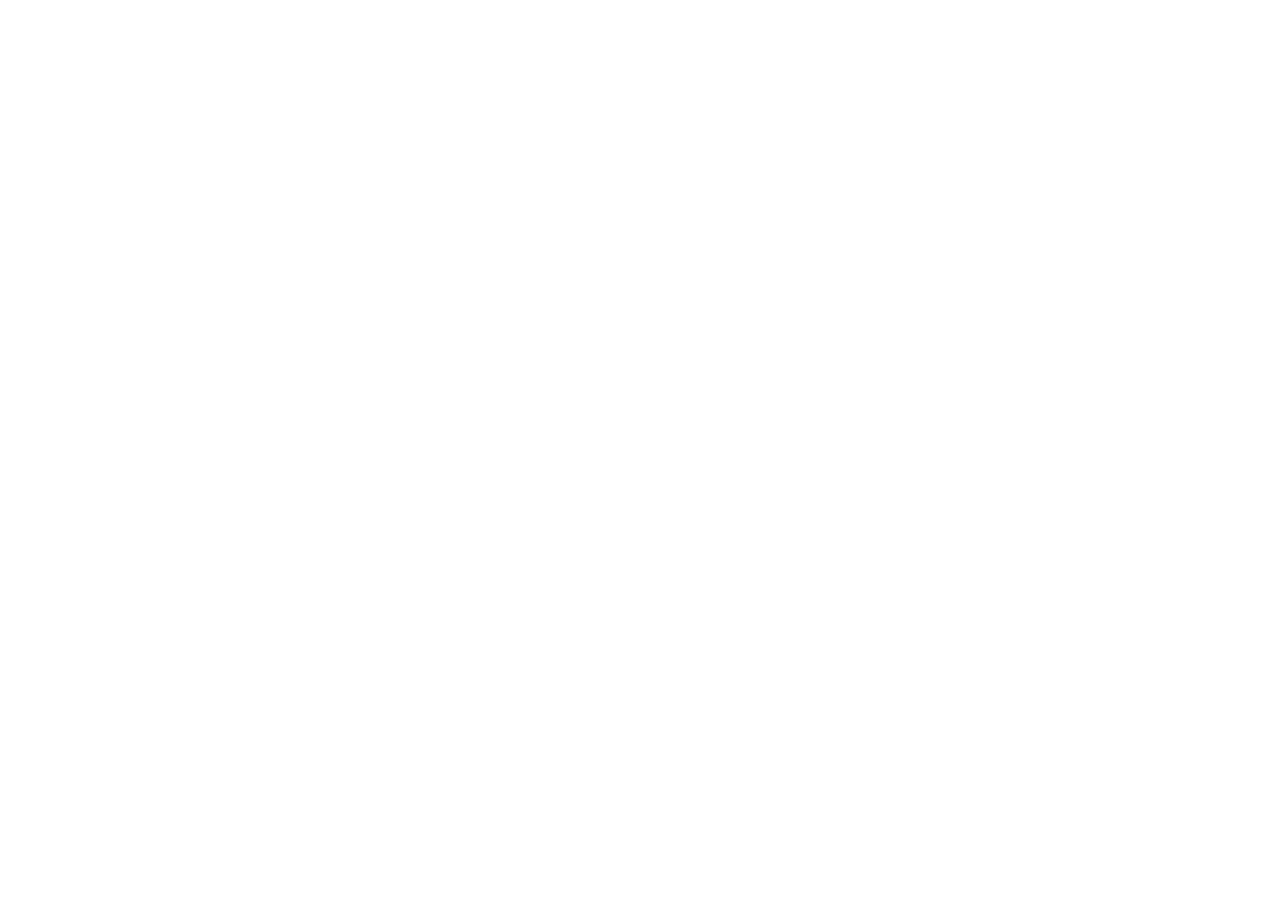
==== Portfolio/index.html @ 5f5de182 "Resume site folder created" ====
<!DOCTYPE html>
<html lang="en">

<head>
    <meta charset="UTF-8">
    <meta name="viewport" content="width=device-width, initial-scale=1.0">
    <title>Portfolio Site - Eunice Adewusi Climiradi</title>
    <link rel="stylesheet" href="./styles.css">
</head>

<body>

    <script src="./script.js"></script>
</body>

</html>
---- Portfolio/styles.css ----
* {
    margin: 0;
    padding: 0;
    box-sizing: border-box;
}
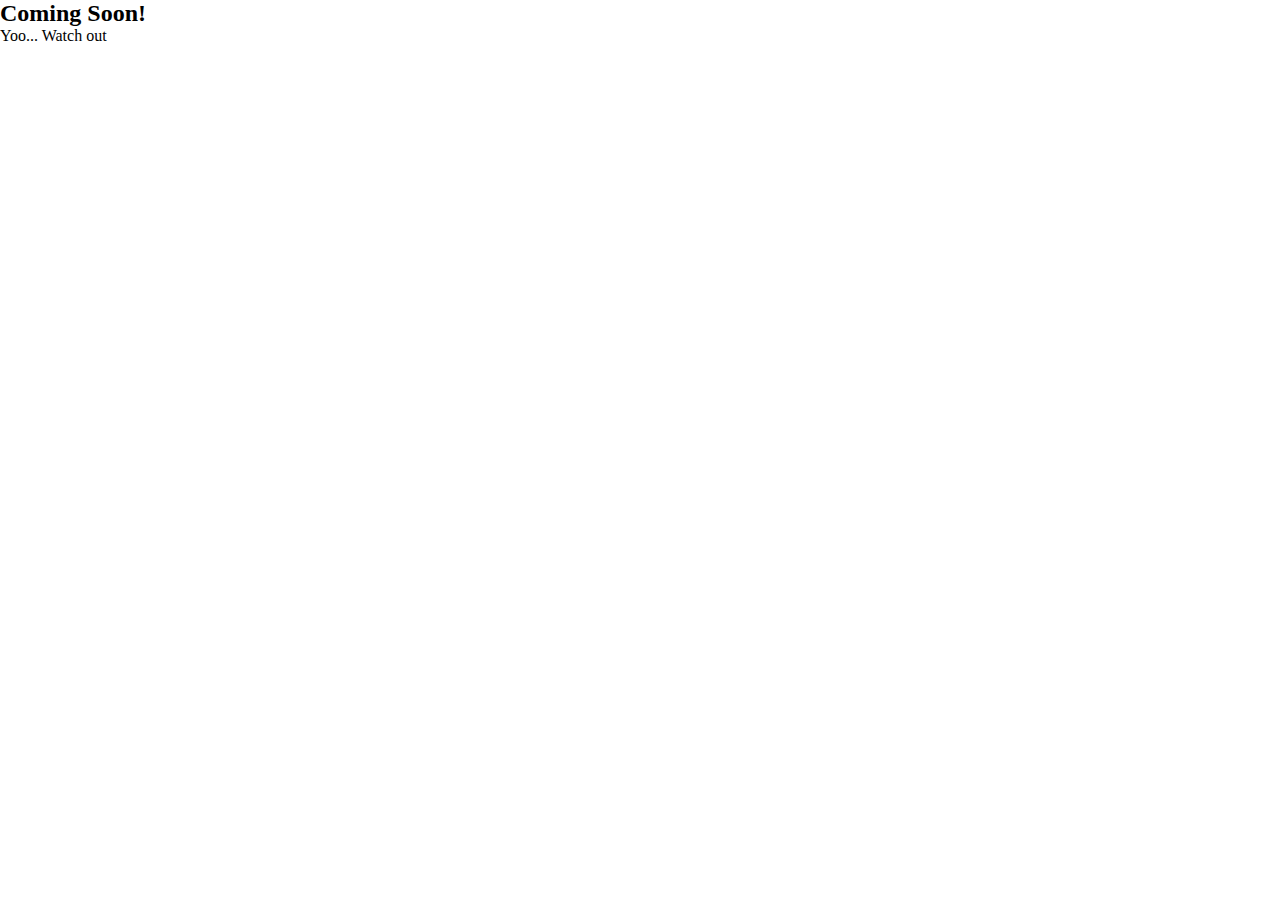
==== commit 8a563c02: "demo file text" ====
--- a/Portfolio/index.html
+++ b/Portfolio/index.html
@@ -9,7 +9,10 @@
 </head>
 
 <body>
-
+    <div>
+        <h2>Coming Soon!</h2>
+        <p>Yoo... Watch out</p>
+    </div>
     <script src="./script.js"></script>
 </body>
 
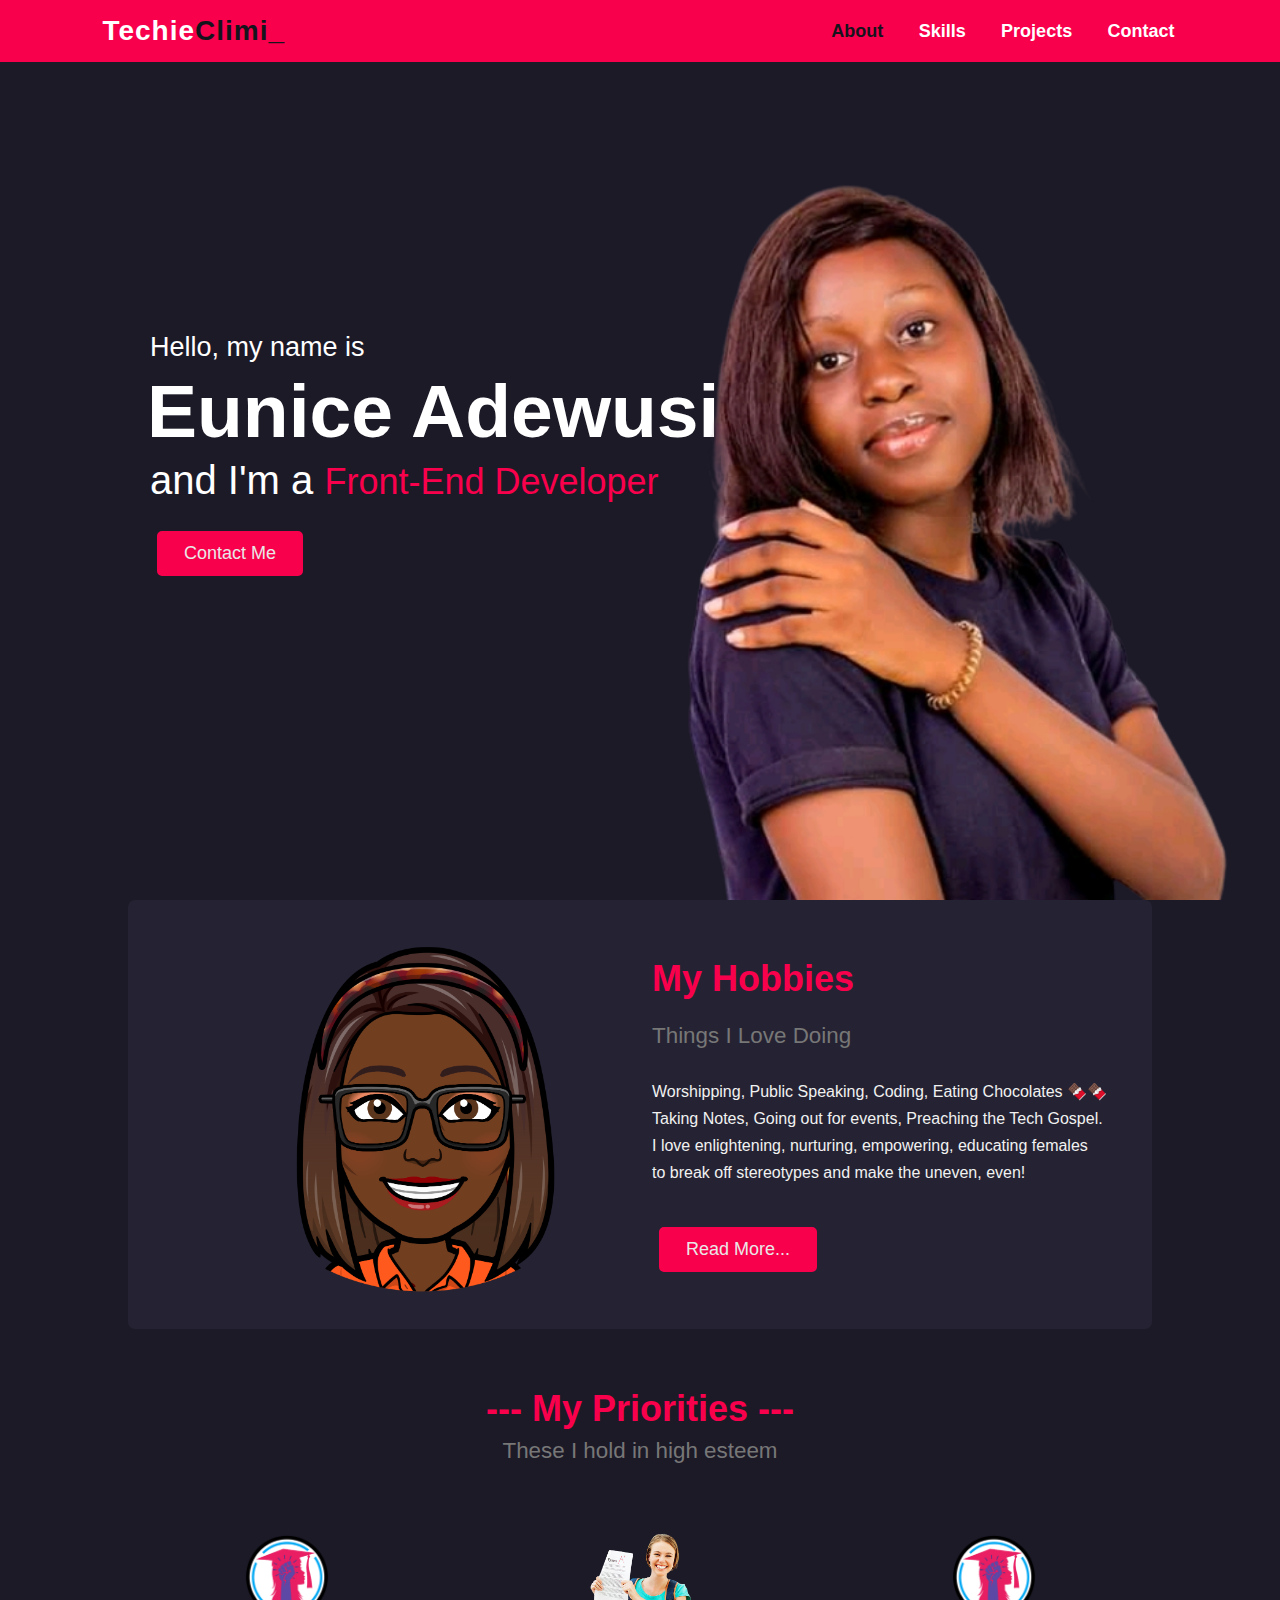
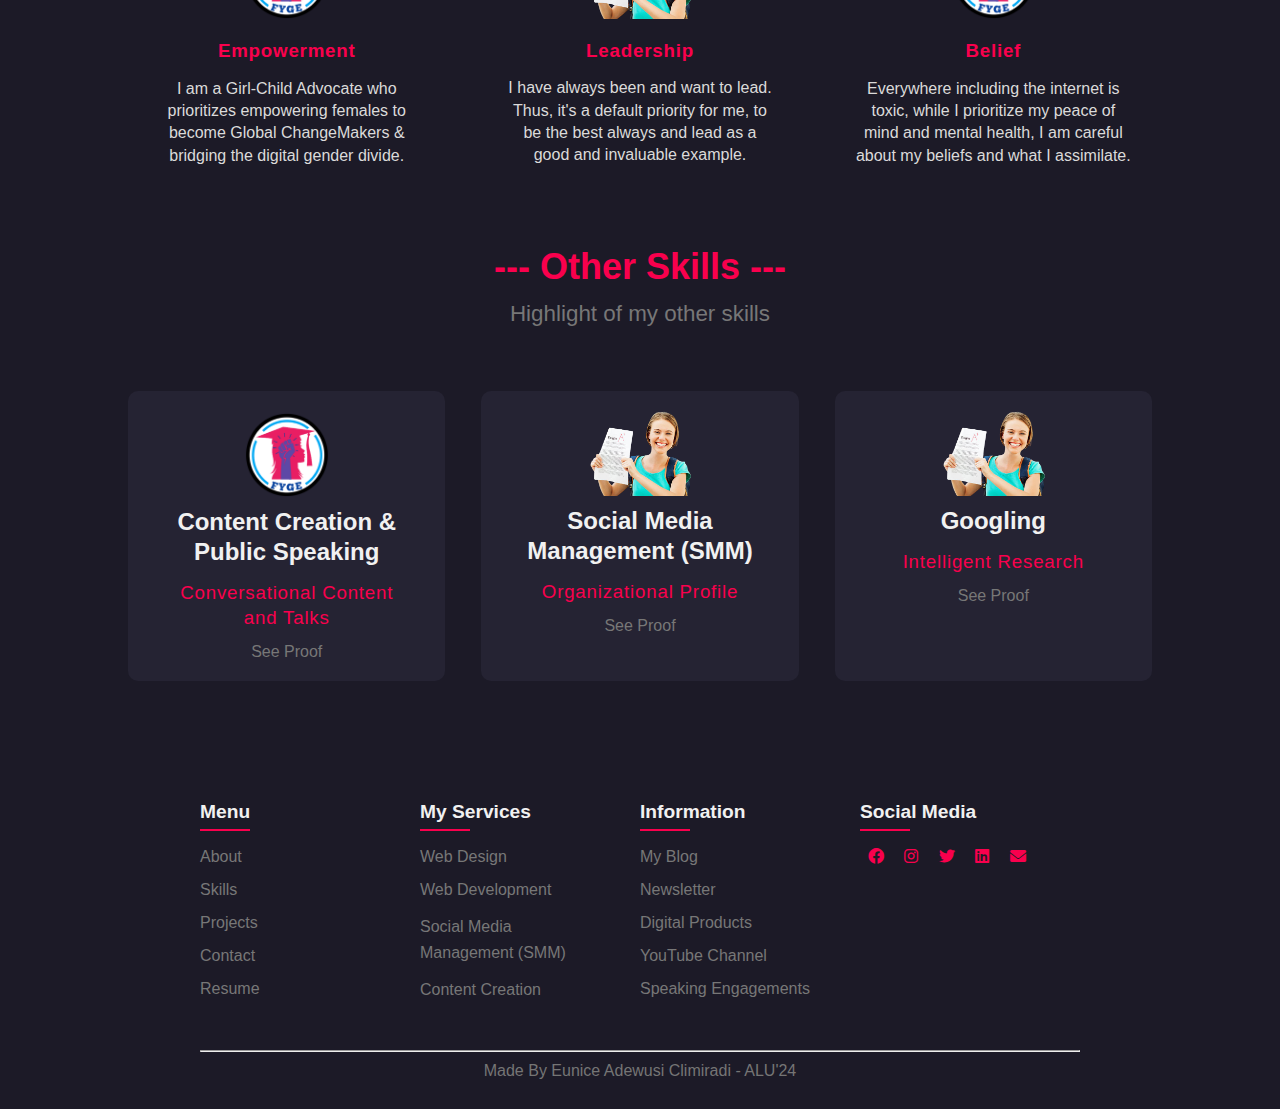
==== commit c37a8acd: "edited files to an extent" ====
--- a/Portfolio/index.html
+++ b/Portfolio/index.html
@@ -3,16 +3,227 @@
 
 <head>
     <meta charset="UTF-8">
+    <meta http-equiv="X-UA-Compatible" content="IE=edge">
     <meta name="viewport" content="width=device-width, initial-scale=1.0">
     <title>Portfolio Site - Eunice Adewusi Climiradi</title>
+
+    <!----- Google Font ----->
+
+    <link rel="preconnect" href="https://fonts.gstatic.com">
+    <link
+        href="https://fonts.googleapis.com/css2?family=Josefin+Sans:ital,wght@0,100;0,200;0,300;0,400;0,500;0,600;0,700;1,100;1,200;1,300;1,400;1,500;1,600;1,700;&display=swap"
+        rel="stylesheet">
+
+    <!----- Font Awesome ----->
+
+    <link rel="stylesheet" href="https://cdnjs.cloudflare.com/ajax/libs/font-awesome/6.0.0/css/all.min.css"
+        integrity="sha512-9usAa10IRO0HhonpyAIVpjrylPvoDwiPUiKdWk5t3PyolY1cOd4DSE0Ga+ri4AuTroPR5aQvXU9xC6qOPnzFeg=="
+        crossorigin="anonymous" referrerpolicy="no-referrer" />
+
+    <!----- My CSS ----->
+
     <link rel="stylesheet" href="./styles.css">
+
 </head>
 
 <body>
-    <div>
-        <h2>Coming Soon!</h2>
-        <p>Yoo... Watch out</p>
-    </div>
+
+    <!--- Header/ Navigation Bar --->
+
+    <header>
+        <nav class="nav-bar">
+            <div class="max-width">
+                <div class="logo"><a href="#">Techie<span>Climi_</span></a></div>
+                <div class="nav-links" id="nav-links">
+
+                    <ul class="unav">
+
+                        <li><a class="active" href="#hobbies">About</a></li>
+                        <li><a href="#skills">Skills</a></li>
+                        <li><a href="#projects">Projects</a></li>
+                        <li><a href="contact.html">Contact</a></li>
+                    </ul>
+                </div>
+            </div>
+        </nav>
+    </header>
+
+    <!--- Home Page-->
+
+    <main class="hero" id="hero">
+        <div class="max-width">
+            <div class="hero-content">
+                <div class="text-1">Hello, my name is</div>
+                <div class="text-2">Eunice Adewusi</div>
+                <div class="text-3">and I'm a <span>Front-End Developer</span></div>
+            </div>
+            <a href="contact.html" class="btn">Contact Me</a>
+        </div>
+
+        <div class="pic">
+            <img src="./images/Eunice.png" alt="A Picture of me">
+        </div>
+    </main>
+
+
+    <!--- Hobbies Section-->
+
+    <section class="hobbies" id="hobbies">
+        <div class="hobbies-img">
+            <img src="./images/me.png" alt="Myself">
+        </div>
+
+        <div class="hobbies-content">
+            <div class="hobbies-text">
+                <span>my hobbies</span>
+                <h2>Things I Love Doing</h2>
+                <p>Worshipping, Public Speaking, Coding, Eating Chocolates 🍫🍫 <br> Taking Notes, Going out for events,
+                    Preaching the Tech Gospel. <br> I love enlightening, nurturing, empowering, educating females <br>
+                    to break off stereotypes and make the uneven, even!</p>
+
+                <a href="#" class="btn">Read More...</a>
+            </div>
+        </div>
+    </section>
+
+
+    <!--- Priorities Section-->
+
+    <section class="priorities">
+        <div class="heading">
+            <span>--- my priorities ---</span>
+            <h2>These I hold in high esteem</h2>
+        </div>
+
+        <div class="priorities-container">
+            <div class="p-box">
+                <img id="fyge" src="./images/fyge.png" alt="FYGE's Logo">
+                <h3>Empowerment</h3>
+                <p>I am a Girl-Child Advocate who <br> prioritizes empowering females to <br> become Global ChangeMakers
+                    & <br> bridging the digital gender divide.</p>
+            </div>
+
+            <div class="p-box">
+                <img id="girl" src="./images/girl.png" alt="Girl">
+                <h3>Leadership</h3>
+                <p>I have always been and want to lead. <br> Thus, it's a default priority for me, to <br> be the best
+                    always and lead as a <br> good and invaluable example.</p>
+            </div>
+
+            <div class="p-box">
+                <img id="climi" src="./images/fyge.png" alt="Climi">
+                <h3>Belief</h3>
+                <p>Everywhere including the internet is <br> toxic, while I prioritize my peace of <br> mind and mental
+                    health, I am careful <br> about my beliefs and what I assimilate.</p>
+            </div>
+        </div>
+    </section>
+
+
+
+    <!--- Other Skills Section-->
+
+    <section class="skills" id="skills">
+        <div class="heading">
+            <span>--- other skills ---</span>
+            <h2>Highlight of my other skills</h2>
+        </div>
+
+        <div class="skills-container">
+            <div class="s-box">
+                <div class="smm">
+                    <img id="fyge" src="./images/fyge.png" alt="FYGE's Logo">
+                </div>
+                <h2>Content Creation & <br> Public Speaking</h2>
+                <h3>Conversational Content <br> and Talks</h3>
+                <a href="#">See Proof</a>
+            </div>
+
+            <div class="s-box">
+                <div class="smm">
+                    <img id="girl" src="./images/girl.png" alt="Girl">
+                </div>
+                <h2>Social Media <br> Management (SMM)</h2>
+                <h3>Organizational Profile</h3>
+                <a href="#">See Proof</a>
+            </div>
+
+            <div class="s-box">
+                <div class="smm">
+                    <img id="girl" src="./images/girl.png" alt="Girl">
+                </div>
+                <h2>Googling</h2>
+                <h3>Intelligent Research</h3>
+                <a href="#">See Proof</a </div>
+
+            </div>
+    </section>
+
+
+    <!--- Footer Section-->
+
+    <section id="contact">
+        <div class="footer">
+            <div class="main">
+                <div class="col">
+                    <h4>Menu</h4>
+
+                    <ul>
+                        <li><a href="#about-me">About</a></li>
+                        <li><a href="#skills">Skills</a></li>
+                        <li><a href="#projects">Projects</a></li>
+                        <li><a href="contact.html">Contact</a></li>
+                        <li>
+                            <a href="https://docs.google.com/document/d/1vyCrgHZdSxozbPMGvtnZUDHsKZWbTXlVSnfCSF3Zea8/edit?usp=sharing"
+                                target="_blank">Resume
+                            </a>
+                        </li>
+                    </ul>
+                </div>
+
+                <div class="col">
+                    <h4>My Services</h4>
+
+                    <ul>
+                        <li><a href="#">Web Design</a></li>
+                        <li><a href="#">Web Development</a></li>
+                        <li><a href="#" id="smm">Social Media <br> Management (SMM)</a></li>
+                        <li><a href="#">Content Creation</a></li>
+                    </ul>
+                </div>
+
+                <div class="col">
+                    <h4>Information</h4>
+
+                    <ul>
+                        <li><a href="#">My Blog</a></li>
+                        <li><a href="#">Newsletter</a></li>
+                        <li><a href="#">Digital Products</a></li>
+                        <li><a href="#">YouTube Channel</a></li>
+                        <li><a href="#">Speaking Engagements</a></li>
+                    </ul>
+                </div>
+
+                <div class="col">
+                    <h4>Social Media</h4>
+                    <div class="socials">
+
+                        <a href="https://www.facebook.com/addsaryormee.eunex"><i class="fa-brands fa-facebook"></i></a>
+                        <a href="https://www.instagram.com/climiradiroberts"><i class="fa-brands fa-instagram"></i></a>
+                        <a href="https://www.twitter.com/TechieClimi_"><i class="fa-brands fa-twitter"></i></a>
+                        <a href="https://www.linkedin.com/in/euniceadewusic"><i class="fa-brands fa-linkedin"></i></a>
+                        <a href="https://mail.google.com/mail/euniceadewusic@gmail.com"><i
+                                class="fa-solid fa-envelope"></i></a>
+                    </div>
+                </div>
+            </div>
+        </div>
+
+        <hr>
+
+        <p>made by Eunice Adewusi Climiradi - ALU'24 </p>
+    </section>
+
     <script src="./script.js"></script>
 </body>
 
--- a/Portfolio/styles.css
+++ b/Portfolio/styles.css
@@ -1,5 +1,526 @@
+/* ------ Global Properties ------ */
+
 * {
     margin: 0;
     padding: 0;
+    font-family: 'Poppins', sans-serif;
     box-sizing: border-box;
-}+    text-decoration: none;
+    scroll-behavior: smooth;
+    list-style-type: none;
+}
+header {
+    position: fixed;
+    top: 0;
+    right: 0;
+    width: 100%;
+    z-index: 1000; /* makes the hero image pass underneath the navbar when scrolling */
+}
+body {
+    background-color: #1c1a27;
+}
+.nav-bar {
+    position: fixed;
+    width: 100%;
+    background-color: #f9004d;
+    padding: 15px 0;
+    transition: all 0.3s ease;
+}
+.nav-bar .max-width {
+    display: flex;
+    align-items: center;
+    justify-content: space-between;
+    padding: 0 8% 0 8%;
+    margin: auto;
+}
+.nav-bar .logo a {
+    color: #ffffff;
+    font-size: 28px;
+    font-weight: 600;
+    letter-spacing: 1px;
+    cursor: pointer;
+}
+.nav-bar .logo span {
+    color: #15141C;
+    font-size: 28px;
+}
+.nav-bar ul li {
+    list-style-type: none;
+    display: inline-block;
+    padding: 3px 3px;
+}
+.nav-bar ul li a {
+    color: #ffffff;
+    font-size: 18px;
+    font-weight: bold;
+    margin-left: 25px;
+    transition: color 0.3s ease;
+}
+.nav-bar ul li a:hover {
+    color: #15141C;
+}
+.nav-bar ul li a.active, .nav-bar ul li a:hover {
+    color: #15141C;
+}
+.btn {
+    display: inline-block;
+    font-size: 18px;
+    font-weight: 500;
+    border: 2px solid #f9004d;
+    background-color: #f9004d;
+    color: #eae7e7;
+    padding: 10px 25px;
+    border-radius: 5px;
+    margin: 12px 7px 10px;
+    transition: .4s;
+}
+#btn {
+    background-color: transparent;
+    border: 2px solid #f9004d;
+}
+.btn:hover {
+    background-color: transparent;
+}
+#btn:hover {
+    background-color: #f9004d;
+}
+
+/*------- Home Page ------- */
+
+.hero {
+    display: flex;
+    background-color: #1c1a27;
+    color: #ffffff;
+    height: 100vh;
+}
+.hero .max-width { /* this will make all the hero content centralized */
+    margin: auto 0 auto 150px;
+}
+.hero-content {
+    line-height: 4rem;
+}
+.hero .hero-content .text-1 {
+    font-size: 27px;
+}
+.hero .hero-content .text-2 {
+    font-size: 75px;
+    font-weight: 600;
+    margin-left: -3px;
+}
+.hero .hero-content .text-3 {
+    font-size: 40px;
+    margin: 5px 0;
+}
+.hero .hero-content .text-3 span {
+    color: #f9004d;
+    font-weight: 500;
+}
+.pic {
+    width: 45%;
+    height: 85%;
+    position: absolute;
+    bottom: 0;
+    right: 50px;
+}
+.pic img {
+    height: 100%;
+    position: absolute;
+    left: 50%;
+    bottom: 0;
+    transform: translateX(-50%);
+    transition: bottom 1s, left 1s;
+}
+.pic:hover img {
+    left: 45%;
+}
+
+
+/* ------- Contact Us Page ------- */
+
+#contact-me {
+    width: 44%;
+    margin: auto;
+}
+
+#contact-me .max-width {
+    margin: 170px 0 0 0;
+}
+
+.contact-col {
+    flex-basis: 48%;
+    margin-bottom: 30px;
+}
+.contact-col input,
+.contact-col textarea {
+    width: 100%;
+    padding: 15px;
+    margin-bottom: 17px;
+    outline: none;
+    border: 1px solid #ccc;
+    box-sizing: border-box;
+    resize: none;
+    border: 2px solid #1c1a27;
+    border-radius: 7px;
+}
+
+/* ------ Registration Page ------ */
+
+#register {
+    width: 45%;
+    margin: auto;
+}
+#register .max-width {
+    margin: 150px 0 0 0;
+}
+.register-col {
+    flex-basis: 48%;
+    margin-bottom: 30px;
+}
+
+.register-col input {
+    width: 100%;
+    padding: 15px;
+    margin-bottom: 17px;
+    outline: none;
+    border: 1px solid #ccc;
+    box-sizing: border-box;
+    border: 2px solid #1c1a27;
+    border-radius: 7px;
+}
+input::-webkit-outer-spin-button, input::-webkit-inner-spin-button { /* to remove the up & down arrow signs for number */
+    -webkit-appearance: none;
+    margin: 0;
+}
+.dropbtn {
+    color: #757575;
+    padding: 16px;
+    font-size: 13px;
+    border: none;
+    cursor: pointer;
+    border-radius: 7px;
+    box-sizing: border-box;
+    width: 803%;
+    margin-bottom: 17px;
+    text-align: start;
+    font-family: 'Segoe UI', Tahoma, Geneva, Verdana, sans-serif;
+    background-color: #ffffff;
+}
+.dropbtn p:hover {
+    text-align: start;
+}
+.dropdown {
+    position: relative;
+    display: inline-block;
+}
+.dropdown-content {
+    display: none;
+    position: absolute; /* the content shows below the button */
+    min-width: 160px;
+    background-color: #ffffff;
+    /* overflow: auto; to enable scroll on small screens */
+    box-shadow: 0 8px 16px 0 rgba(0, 0, 0, .2);
+    z-index: 1;
+}
+.dropdown-content a {
+    color: #757575;
+    padding: 12px 12px;
+    text-decoration: none;
+    display: block; /* the texts becomes vertical */
+    font-size: 15px;
+    font-family: 'Segoe UI', Tahoma, Geneva, Verdana, sans-serif;
+}
+.dropdown-content a:hover {
+    background-color: #f1f1f1;
+}
+.dropdown:hover .dropdown-content {
+    display: block;
+}
+.contact {
+    padding-top: 220px;
+}
+
+/* ------- Login Page ------- */
+
+#login {
+    width: 42%;
+    margin: auto;
+}
+
+#login .max-width {
+    margin: 180px 0 0 0;
+}
+
+
+.login-col {
+    flex-basis: 48%;
+    margin-bottom: 30px;
+}
+
+.login-col input {
+    width: 100%;
+    padding: 15px;
+    margin-bottom: 17px;
+    outline: none;
+    border: 1px solid #ccc;
+    box-sizing: border-box;
+    resize: none;
+    border: 2px solid #1c1a27;
+    border-radius: 7px;
+}
+
+/* ------ Hobbies Section ------ */
+
+.hobbies {
+    display: grid;
+    grid-template-columns: repeat(2, 2fr);
+    grid-gap: 1.5rem;
+    align-items: center;
+    color: #f1f1f1;
+    background-color: #252333;
+    margin: auto;
+    width: 80%;
+    border-radius: 7px;
+}
+.hobbies-content {
+    margin-bottom: 34px;
+}
+.hobbies-text {
+    margin-top: 45px;
+    text-align: left;
+}
+.hobbies-img img {
+    width: 55%;
+    height: auto;
+    margin: 45px 0 29px 160px;
+    max-width: 100%;
+}
+span {
+    color: #f9004d;
+    font-weight: 600;
+    font-size: 36px;
+    text-transform: capitalize;
+}
+.hobbies-text h2 {
+    font-size: 1.4rem;
+    margin: .8rem 0 1.8rem;
+    color: #777;
+    font-weight: 300;
+    padding-top: 10px;
+}
+.hobbies-text p {
+    margin: .8rem 0 1.8rem;
+    line-height: 1.7;
+}
+.heading {
+    margin-top: 59px;
+    text-align: center;
+    color: #f1f1f1;
+}
+.heading span {
+    font-weight: 600;
+    color: #f9004d;
+}
+.heading h2 {
+    font-size: 1.7rem;
+}
+#fyge {
+    width: 29%;
+    height: auto;
+}
+#girl {
+    width: 35%;
+    height: auto;
+}
+#climi {
+    width: 29%;
+    height: auto;
+}
+
+/* -----Priorities Section----- */
+
+.priorities {
+    width: 80%;
+    margin: auto;
+    text-align: center;
+}
+
+.priorities-container {
+    margin-top: 4%;
+    display: flex;
+    justify-content: space-between;
+}
+.priorities .heading h2 {
+    color: #777;
+    font-weight: 300;
+    line-height: 22px;
+    padding: 10px;
+    font-size: 1.4rem;
+}
+.p-box {
+    flex-basis: 31%;
+    padding: 20px 12px;
+    color: #dbdada;
+    line-height: 1.4;
+    font-weight: 400;
+}
+
+h3 {
+    text-align: center;
+    font-weight: 600;
+    margin: 13px 0;
+    color: #f9004d;
+    letter-spacing: .8px;
+}
+
+/* -----Other Skills Section----- */
+
+.skills-container {
+    width: 80%;
+    margin: auto;
+    margin-top: 5%;
+    display: flex;
+    justify-content: space-between;
+}
+.skills-container span{
+    font-size: 1.4rem;
+    display: flex;
+    justify-content: center;
+}
+.skills .heading h2 {
+    font-size: 1.4rem;
+    margin: .8rem 0 1.8rem;
+    color: #777;
+    font-weight: 300;
+}
+.s-box {
+    flex-basis: 31%; /* adjusted the content in equal sizes */
+    background-color: #252333;
+    border-radius: 10px;
+    margin-bottom: 5%;
+    padding: 20px 12px;
+    transition: 0.5s;
+}
+.s-box:hover {
+    box-shadow: 0 0 20px 0px rgba(126, 112, 112, 0.2);
+}
+.s-box h2 {
+    text-align: center;
+    font-weight: 600;
+    margin: 10px 0;
+    color: #f1f1f1;
+    line-height: 30px;
+}
+.s-box h3 {
+    color: #f9004d;
+    font-weight: 300;
+    line-height: 25px;
+}
+.s-box a {
+    color: #777;
+    font-weight: 300;
+    display: flex;
+    justify-content: center;
+}
+.smm {
+    width: 220px;
+    /* height: 220px; */
+}
+.content-creation, .smm, .research img {
+    width: 100%;
+    height: 100;
+    display: flex;
+    justify-content: center;
+}
+
+/* ----- Footer ----- */
+
+#contact {
+    margin: 59px 200px 19px;
+}
+.main {
+    display: flex;
+    flex-wrap: wrap; /* makes the content horizontal */
+}
+.footer {
+    padding: 10px 0;
+    margin-bottom: 26px;
+}
+.col {
+    width: 25%; /* divides the content into 3 parts with spaces */
+}
+.col h4{
+    font-size: 1.2rem;
+    color: #f1f1f1;
+    margin-bottom: 25px;
+    position: relative;
+}
+.col h4::before {
+    content: "";
+    position: absolute;
+    height: 2px;
+    width: 50px;
+    left: 0;
+    bottom: -8px;
+    background-color: #f9004d;
+}
+.col ul li {
+    margin-bottom: 15px;
+}
+#smm {
+    line-height: 26px;
+}
+.col ul li a {
+    color: #777;
+    display: block;
+    text-transform: capitalize;
+    transition: .4s;
+}
+.col ul li a:hover {
+    color: #f1f1f1;
+    transform: translateX(-12px);
+}
+.col .social {
+    width: 220px;
+    display: flex;
+    align-items: center;
+    justify-content: space-between;
+}
+.col .social a {
+    height: 40px;
+    width: 40px;
+    background-color: #f9004d;
+    color: #f1f1f1;
+    display: inline-flex;
+    align-items: center;
+    justify-content: center;
+    font-size: 1.5rem;
+    border-radius: 50%;
+    transition: .4s;
+}
+.col .social a:hover {
+    transform: scale(1.2);
+    color: #f1f1f1;
+    background-color: #f9004d;
+}
+#contact p {
+    text-align: center;
+    padding: 10px 10px;
+    color: #757575;
+    text-transform: capitalize;
+}
+.login-footer {
+    padding-top: 5px;
+}
+.socials span {
+    color: #f9004d;
+    margin: 0 8px;
+    cursor: pointer;
+    padding: 18px 0;
+}
+
+.socials a {
+    color: #f9004d;
+    margin: 0 8px;
+    cursor: pointer;
+    padding: 18px 0;
+}
